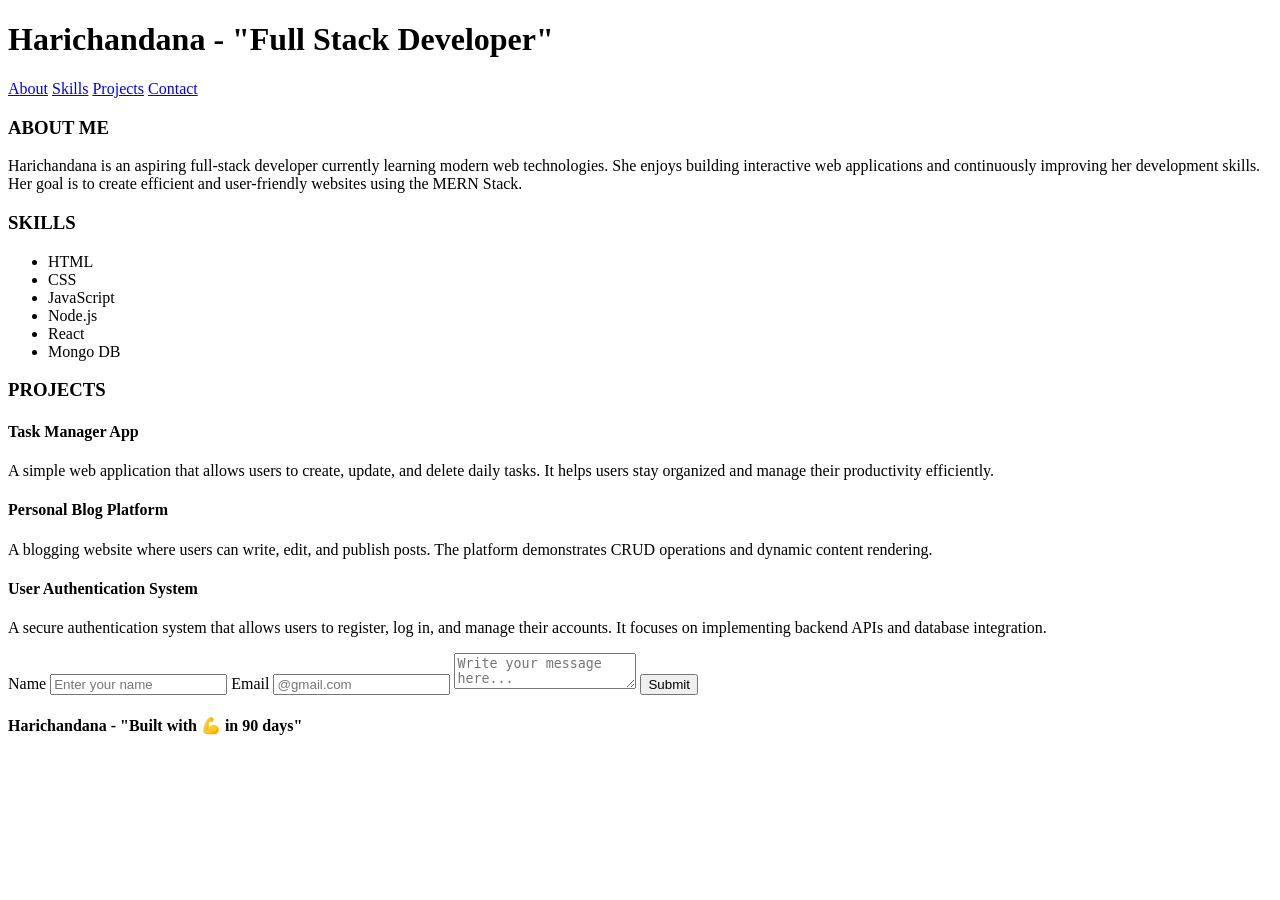
==== index.html @ 7c521166 "first" ====
<!DOCTYPE html>
<html lang="en">
<head>
    <meta charset="UTF-8">
    <meta name="viewport" content="width=device-width, initial-scale=1.0">
    <title>Harichandana | Full Stack Developer</title>
    <link rel="stylesheet" href="./style.css">
</head>
<body>
    <header>
       <h1>Harichandana - "Full Stack Developer"</h1>
    </header>
    <nav>
        <a href="#About">About</a>
        <a href="#Skills">Skills</a>
        <a href="#Projects">Projects</a>
        <a href="#Contact">Contact</a>
    </nav>
    <main>
        <div id="About">
            <h3>ABOUT ME</h3>
            <p>Harichandana is an aspiring full-stack developer currently learning modern web technologies. She enjoys building interactive web applications and continuously improving her development skills. Her goal is to create efficient and user-friendly websites using the MERN Stack.</p>
        </div>
        
        <div id="Skills">
             <h3>SKILLS</h3>
             <ul>
                <li>HTML</li>
                <li>CSS</li>
                <li>JavaScript</li>
                <li>Node.js</li>
                <li>React</li>
                <li>Mongo DB</li>
            </ul>
        </div>

        <div id="Projects">
            <h3>PROJECTS</h3>
            <div class="project-card">
                <h4>Task Manager App</h4>
                <p>A simple web application that allows users to create, update, and delete daily tasks. It helps users stay organized and manage their productivity efficiently.</p>

            </div>
            
            <div class="project-card">
                <h4>Personal Blog Platform</h4>
                <p>A blogging website where users can write, edit, and publish posts. The platform demonstrates CRUD operations and dynamic content rendering.</p>
            </div>

            <div class="project-card">
                <h4>User Authentication System</h4>
                <p>A secure authentication system that allows users to register, log in, and manage their accounts. It focuses on implementing backend APIs and database integration.</p>
            </div>
 
        </div>
        <section id="Contact">
             <form  action="/Submit" method="POST">
                <label for="Name">Name</label>
                <input type="text" id="Name" name="name" placeholder="Enter your name">

                <label for="Email">Email</label>
                <input type="email" id="Email" name="Email" placeholder="@gmail.com">

                <textarea id="message" name="message" placeholder="Write your message here..."></textarea>

                <button type="submit">Submit</button>
            </form>
        </section>
    </main>
    <footer>
        <h4>Harichandana - "Built with 💪 in 90 days"</h4>
    </footer>

   
</body>
</html>
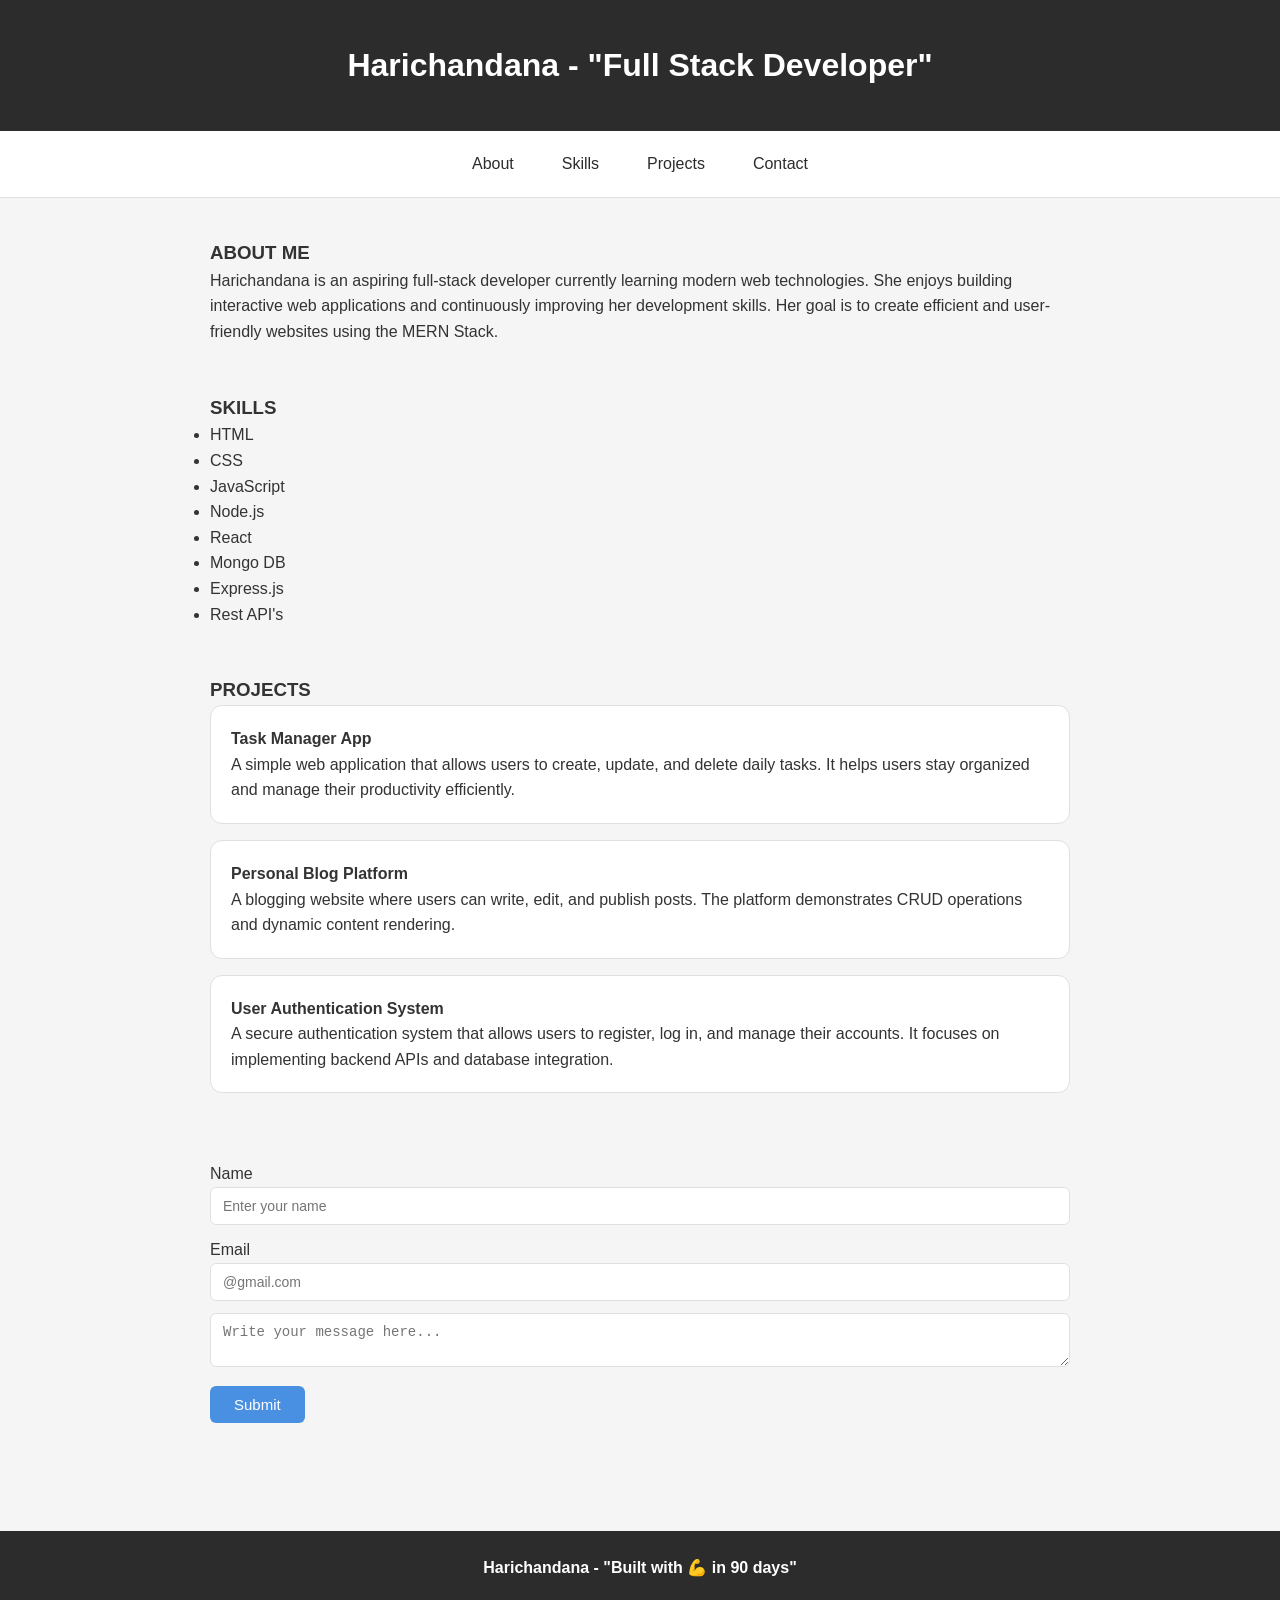
==== commit 55fc5d4d: "Day added new skills" ====
--- a/index.html
+++ b/index.html
@@ -31,6 +31,8 @@
                 <li>Node.js</li>
                 <li>React</li>
                 <li>Mongo DB</li>
+                <li>Express.js</li>
+                <li>Rest API's</li>
             </ul>
         </div>
 
--- a/style.css
+++ b/style.css
@@ -0,0 +1,109 @@
+:root {
+  --primary: #4a90e2;
+  --dark: #2c2c2c;
+  --light: #f5f5f5;
+  --border: #e0e0e0;
+}
+
+* {
+  margin: 0;
+  padding: 0;
+  box-sizing: border-box;
+}
+
+body {
+  font-family: 'Segoe UI', sans-serif;
+  color: #333;
+  background-color: var(--light);
+  line-height: 1.6;
+}
+
+header {
+  background-color: var(--dark);
+  color: #ffffff;
+  text-align: center;
+  padding: 40px 20px;
+}
+
+nav {
+  background-color: #ffffff;
+  display: flex;
+  justify-content: center;
+  gap: 16px;
+  padding: 12px 0;
+  position: sticky;
+  top: 0;
+  z-index: 100;
+  border-bottom: 1px solid var(--border);
+}
+
+nav a {
+  text-decoration: none;
+  color: var(--dark);
+  padding: 8px 16px;
+  border-radius: 4px;
+}
+
+nav a:hover {
+  color: var(--primary);
+  background-color: var(--light);
+}
+
+main {
+  max-width: 900px;
+  margin: 0 auto;
+  padding: 40px 20px;
+}
+
+#About, #Skills, #Projects {
+  margin-bottom: 48px;
+}
+
+.project-card {
+  background-color: #ffffff;
+  border: 1px solid var(--border);
+  border-radius: 12px;
+  padding: 20px;
+  margin-bottom: 16px;
+}
+
+#Contact {
+  padding: 20px 0;
+}
+
+#Contact input,
+#Contact textarea {
+  width: 100%;
+  padding: 10px 12px;
+  margin-bottom: 12px;
+  border: 1px solid var(--border);
+  border-radius: 6px;
+  font-size: 14px;
+}
+
+input:focus, textarea:focus {
+  outline: none;
+  border-color: var(--primary);
+}
+
+#Contact button {
+  background-color: var(--primary);
+  color: white;
+  padding: 10px 24px;
+  border: none;
+  border-radius: 6px;
+  cursor: pointer;
+  font-size: 15px;
+}
+
+#Contact button:hover {
+  background-color: var(--dark);
+}
+
+footer {
+  background-color: var(--dark);
+  color: white;
+  text-align: center;
+  padding: 24px 20px;
+  margin-top: 48px;
+}
